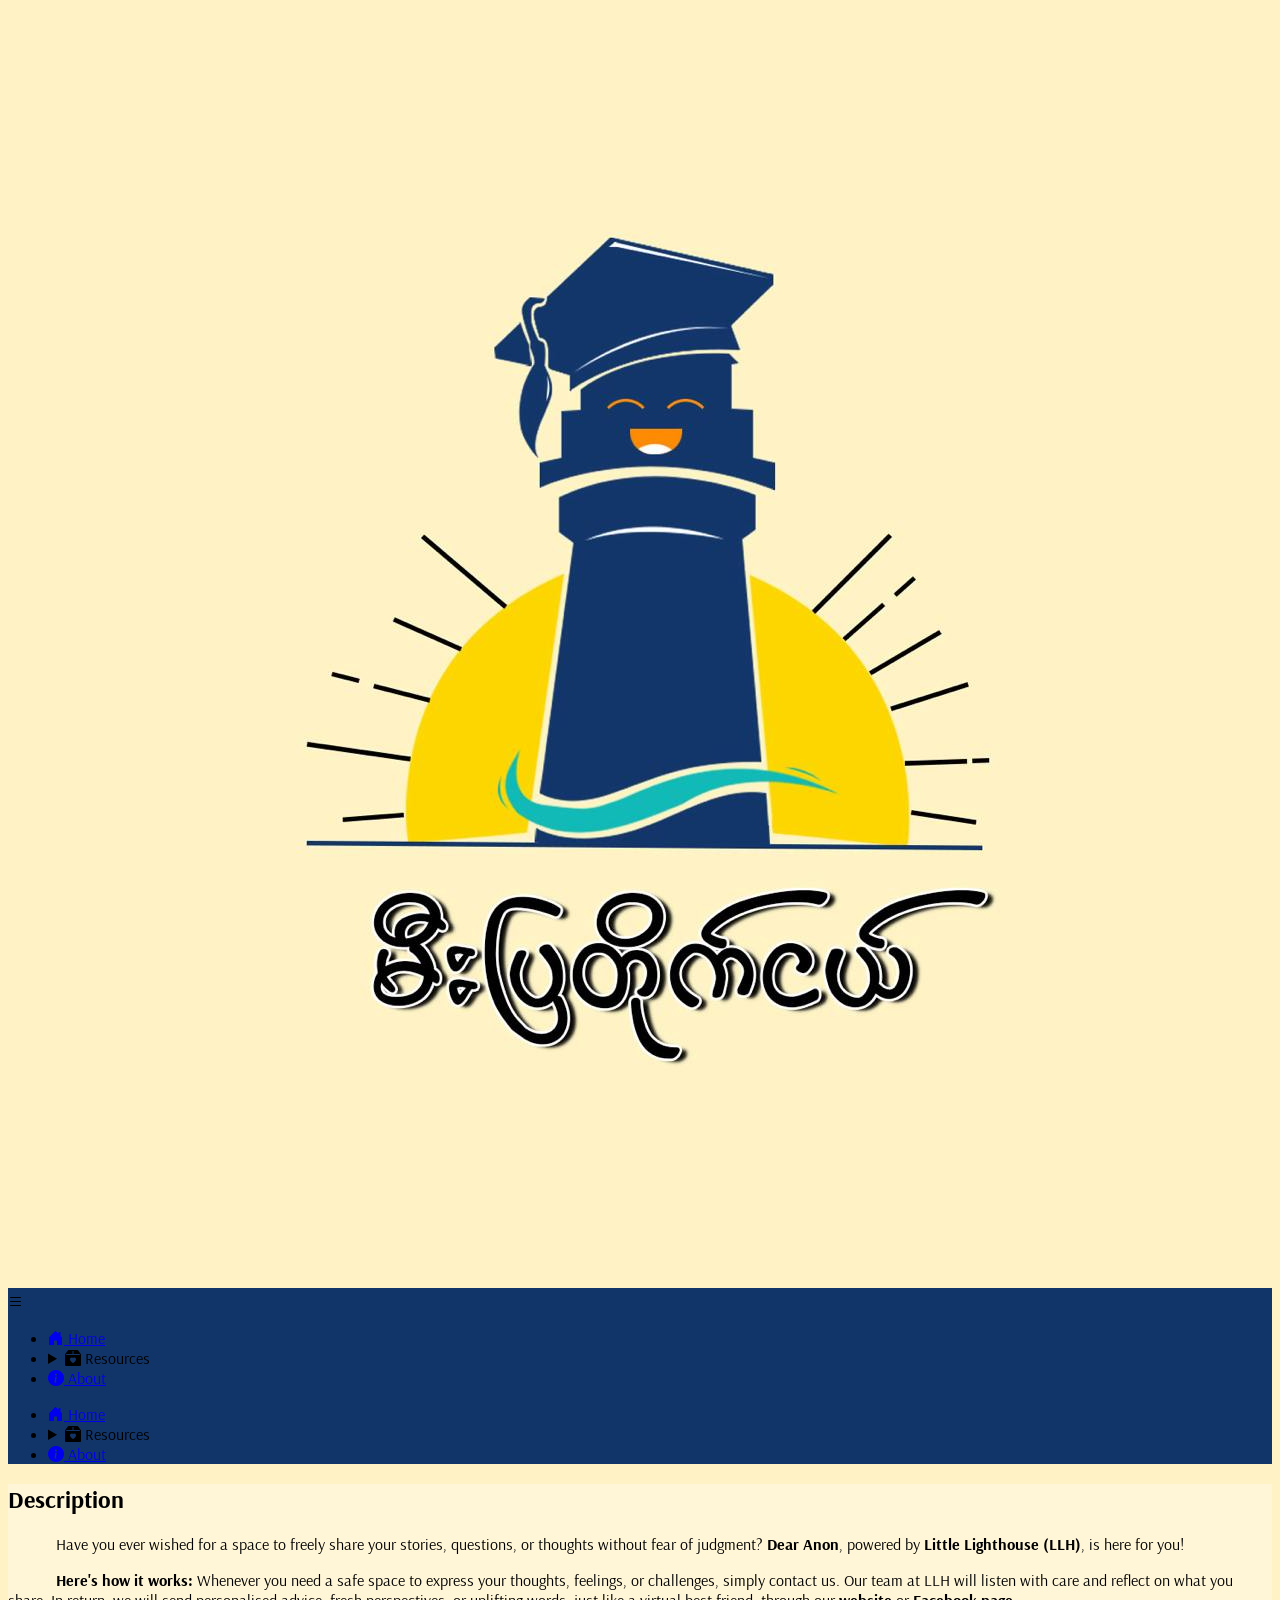
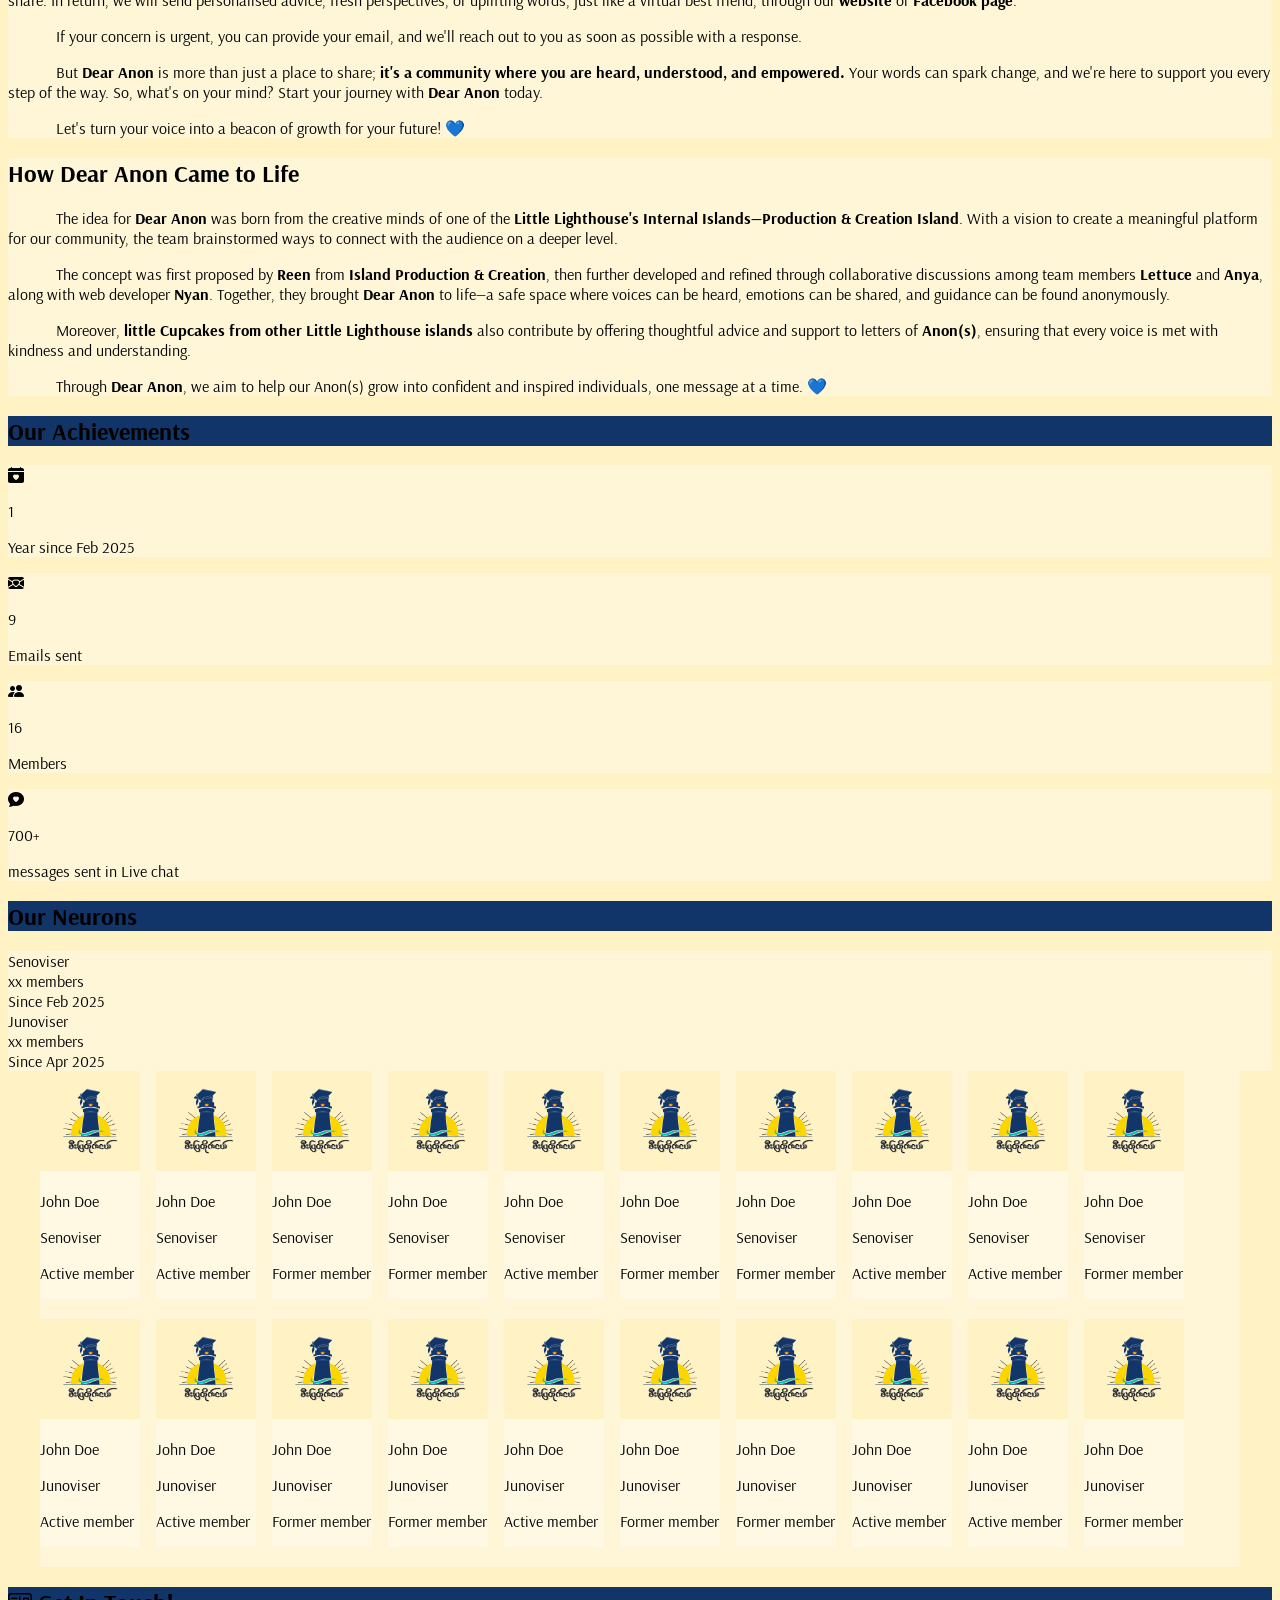
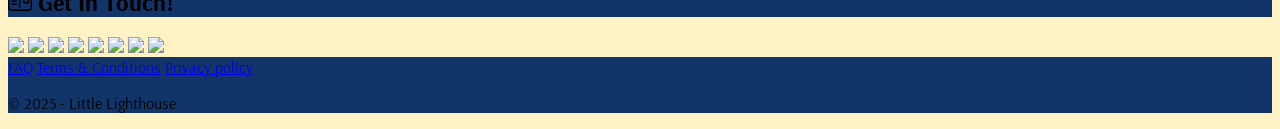
==== pages/about.html @ 39c06d92 "v3.0.0-beta.1 ## [3.0.0-beta.1] ### Added - Add README.md - Add Achievement section in About page" ====
<!DOCTYPE html>
<html lang="en">
    <head>
        <meta charset="UTF-8"/>
        <meta name="viewport" content="width=device-width, initial-scale=1.0"/>
        <meta name="keywords" content="Dear Anon, Dearanon, Little Lighthouse, LLH">
        <meta name="robots" content="index, follow">
        <meta http-equiv="Content-Type" content="text/html; charset=UTF-8">
        <meta name="language" content="English">
        <meta name="revisit-after" content="28 days days">
        <meta name="author" content="Little Lighthouse">
        <link rel="shortcut icon" href="../assets/images/Org Logo.jpeg" type="image/x-icon">

        <!-- Primary Meta Tags -->
        <title>About us</title>
        <meta name="title" content="Dear Anon | Home">
        <meta name="description" content="With Dear Anon, you have a safe space to share, get support, and receive advice, all with understanding and no judgment.">

        <!-- Open Graph / Facebook -->
        <meta property="og:type" content="website">
        <meta property="og:url" content="https://dearanon.site/">
        <meta property="og:title" content="Dear Anon | Home">
        <meta property="og:description" content="With Dear Anon, you have a safe space to share, get support, and receive advice, all with understanding and no judgment.">
        <meta property="og:image" content="https://dearanon.site/assets/Logo-Bma6ckAa.png">

        <!-- Twitter -->
        <meta property="twitter:card" content="summary_large_image">
        <meta property="twitter:url" content="https://dearanon.site/">
        <meta property="twitter:title" content="Dear Anon | Home">
        <meta property="twitter:description" content="With Dear Anon, you have a safe space to share, get support, and receive advice, all with understanding and no judgment.">
        <meta property="twitter:image" content="https://dearanon.site/assets/Logo-Bma6ckAa.png">

        <!-- Frameworks -->
         <link href="https://cdn.jsdelivr.net/npm/daisyui@5" rel="stylesheet" type="text/css"/>
        <script src="https://cdn.jsdelivr.net/npm/@tailwindcss/browser@4"></script>
        <script src="https://code.jquery.com/jquery-3.7.1.min.js" integrity="sha256-/JqT3SQfawRcv/BIHPThkBvs0OEvtFFmqPF/lYI/Cxo=" crossorigin="anonymous"></script>

        <!-- Bootstrap Icons -->
        <link rel="stylesheet" href="https://cdn.jsdelivr.net/npm/bootstrap-icons@1.10.5/font/bootstrap-icons.css"/>

        <!--Fonts-->
        <link rel="preconnect" href="https://fonts.googleapis.com" />
        <link rel="preconnect" href="https://fonts.gstatic.com" crossorigin />
        <link href="https://fonts.googleapis.com/css2?family=Kanit:ital,wght@0,100;0,200;0,300;0,400;0,500;0,600;0,700;0,800;0,900;1,100;1,200;1,300;1,400;1,500;1,600;1,700;1,800;1,900&family=Patrick+Hand&display=swap" rel="stylesheet"/>
        
        <script type="module" crossorigin src="/assets/index-8KTnnre6.js"></script>
        <link rel="stylesheet" crossorigin href="../assets/css/style.css">
    </head>
    <body class="bg-theme2 min-h-screen">      
        <nav class="navbar bg-theme1 text-base-100 shadow-md fixed inset-x-0 top-0 z-[3]">
            <div class="flex-1">
                <a href="../index.html"><div class="avatar w-10"><img class="rounded-full" src="../assets/images/Org Logo.jpeg" alt="Organization Logo"/></div></a>
            </div>

            <div class="flex-none">
                <div class="dropdown dropdown-end md:hidden">
                <label tabIndex="0" class="btn btn-ghost text-base-100 btn-circle"><i class="bi bi-list text-2xl"></i></label>
                <ul tabIndex="0" class="menu menu-sm dropdown-content mt-3 z-[3] p-2 shadow bg-theme1 rounded-box w-80">
                    <li><a href="../index.html"><i class="bi bi-house-door-fill"></i> Home</a></li>
                    <li>
                        <details>
                            <summary><i class="bi bi-box2-heart-fill"></i> Resources</summary>
                            <ul class="bg-theme1 rounded-t-none p-2 z-[5]">
                                <li><a href="resources.html#Recommendations">Books & Movies Recommendation</a></li>
                                <li><a href="resources.html#conuselPageOrgs">Counselling Pages/Organization</a></li>
                                <li><a href="resources.html#mentalTools">Mental Health Tools</a></li>
                                <li><a href="resources.html#joinHelp">Join & Help</a></li>
                            </ul>
                        </details>
                    </li>
                    <li><a href="about.html"><i class="bi bi-info-circle-fill"></i> About</a></li>
                </ul>
            </div>

                <!-- Desktop Menu-->
                <ul class="menu menu-horizontal px-1 hidden md:flex items-center">
                    <li><a href="../index.html"><i class="bi bi-house-door-fill"></i> Home</a></li>
                    <li>
                        <details>
                            <summary><i class="bi bi-box2-heart-fill"></i> Resources</summary>
                            <ul class="bg-theme1 rounded-t-none p-2 z-[5]">
                                <li><a href="resources.html#Recommendations">Books & Movies Recommendation</a></li>
                                <li><a href="resources.html#conuselPageOrgs">Counselling Pages/Organization</a></li>
                                <li><a href="resources.html#mentalTools">Mental Health Tools</a></li>
                                <li><a href="resources.html#joinHelp">Join & Help</a></li>
                            </ul>
                        </details>
                    </li>
                    <li><a href="about.html"><i class="bi bi-info-circle-fill"></i> About</a></li>
                </ul>
            </div>
        </nav>

        <section class="StorySect py-20">
            <div class="flex justify-start">
                <div class="py-4 px-6 rounded-[60px] shadow-xl/30 w-9/10 md:w-3/5 bg-theme3 m-4">
                    <h2 class="font-bold mb-5 text-center text-2xl">Description</h2>
                    <p class="textIndent">Have you ever wished for a space to freely share your stories, questions, or thoughts without fear of judgment? <b>Dear Anon</b>, powered by <b>Little Lighthouse (LLH)</b>, is here for you!</p>
                    <p class="textIndent"><b>Here's how it works:</b> Whenever you need a safe space to express your thoughts, feelings, or challenges, simply contact us. Our team at LLH will listen with care and reflect on what you share. In return, we will send personalised advice, fresh perspectives, or uplifting words, just like a virtual best friend, through our <b>website</b> or <b>Facebook page</b>.</p>
                    <p class="textIndent">If your concern is urgent, you can provide your email, and we'll reach out to you as soon as possible with a response.</p>
                    <p class="textIndent">But <b>Dear Anon</b> is more than just a place to share; <b>it's a community where you are heard, understood, and empowered.</b> Your words can spark change, and we're here to support you every step of the way. So, what's on your mind? Start your journey with <b>Dear Anon</b> today.</p>
                    <p class="textIndent">Let's turn your voice into a beacon of growth for your future! 💙</p>
                </div>
            </div>
                
            <div class="flex justify-end">
                <div class="py-4 px-6 rounded-[60px] shadow-xl/30 w-9/10 md:w-3/5 bg-theme3 m-4">
                    <h2 class="font-bold mb-5 text-center text-2xl">How Dear Anon Came to Life</h2>
                    <p class="textIndent">The idea for <b>Dear Anon</b> was born from the creative minds of one of the <b>Little Lighthouse's Internal Islands—Production & Creation Island</b>. With a vision to create a meaningful platform for our community, the team brainstormed ways to connect with the audience on a deeper level.</p>
                    <p class="textIndent">The concept was first proposed by <b>Reen</b> from <b>Island Production & Creation</b>, then further developed and refined through collaborative discussions among team members <b>Lettuce</b> and <b>Anya</b>, along with web developer <b>Nyan</b>. Together, they brought <b>Dear Anon</b> to life—a safe space where voices can be heard, emotions can be shared, and guidance can be found anonymously.</p>
                    <p class="textIndent">Moreover, <b>little Cupcakes from other Little Lighthouse islands</b> also contribute by offering thoughtful advice and support to letters of <b>Anon(s)</b>, ensuring that every voice is met with kindness and understanding.</p>
                    <p class="textIndent">Through <b>Dear Anon</b>, we aim to help our Anon(s) grow into confident and inspired individuals, one message at a time. 💙</p>
                </div>
            </div>
        </section>

        <section class="stat py-10">
            <h1 class="mb-10 text-center font-bold text-4xl bg-theme1 text-neutral-content mx-auto p-3 w-fit rounded-xl">Our Achievements</h1>
            <div class="flex justify-center flex-wrap mb-12">
                <div class="py-3 px-4 shadow-xl/30 bg-theme3 m-2 text-center w-[200px] rounded-xl">
                    <div class="text-5xl text-[#123569] mb-4"><i class="bi bi-calendar-heart-fill"></i></div>
                    <p class="text-4xl font-bold text-slate-800">1</p>
                    <p class="text-base text-gray-600 mt-1 font-semibold">Year since Feb 2025</p>
                </div>
            
                <div class="py-3 px-4 shadow-xl/30 bg-theme3 m-2 text-center w-[200px] rounded-xl">
                    <div class="text-5xl text-[#123569] mb-4"><i class="bi bi-envelope-heart-fill"></i></div>
                    <p class="text-4xl font-bold text-slate-800">9</p>
                    <p class="text-base text-gray-600 mt-1 font-semibold">Emails sent</p>
                </div>
            
                <div class="py-3 px-4 shadow-xl/30 bg-theme3 m-2 text-center w-[200px] rounded-xl">
                    <div class="text-5xl text-[#123569] mb-4"><i class="bi bi-people-fill"></i></div>
                    <p class="text-4xl font-bold text-slate-800">16</p>
                    <p class="text-base text-gray-600 mt-1 font-semibold">Members</p>
                </div>
            
                <div class="py-3 px-4 shadow-xl/30 bg-theme3 m-2 text-center w-[200px] rounded-xl">
                    <div class="text-5xl text-[#123569] mb-4"><i class="bi bi-chat-heart-fill"></i></div>
                    <p class="text-4xl font-bold text-slate-800">700+</p>
                    <p class="text-base text-gray-600 mt-1 font-semibold">messages sent in Live chat</p>
                </div>
            </div>
        </section>

        <section class="member py-10">
            <h1 class="mb-10 text-center font-bold text-4xl bg-theme1 text-neutral-content mx-auto p-3 w-fit rounded-xl">Our Neurons</h1>
            <div class="flex justify-center flex-wrap mb-12">
                <div class="py-3 px-4 shadow-xl/30 bg-theme3 m-2 rounded-xl">
                    <div class="stat-title">Senoviser</div>
                    <div class="stat-value">xx members</div>
                    <div class="stat-desc">Since Feb 2025</div>
                </div>
            
                <div class="py-3 px-4 shadow-xl/30 bg-theme3 m-2 rounded-xl">
                    <div class="stat-title">Junoviser</div>
                    <div class="stat-value">xx members</div>
                    <div class="stat-desc">Since Apr 2025</div>
                </div>
            </div>

            <div class="Senoviser wrapper bg-theme3 p-3 rounded-xl shadow-xl/30">
                <div class="flex Senoviser-items-container">
                    <div class="p-4 shadow-xl/30 bg-theme3 m-2 rounded-xl w-[152px] h-[220px] flex flex-col items-center justify-center text-center">
                        <img class="rounded-full pb-4" width="100px" src="../assets/images/Org Logo.jpeg"/>
                        <p class="font-semibold">John Doe</p>
                        <p class="font-semibold">Senoviser</p>
                        <p class="text-sm text-gray-600">Active member</p>
                    </div>
                    <div class="p-4 shadow-xl/30 bg-theme3 m-2 rounded-xl w-[152px] h-[220px] flex flex-col items-center justify-center text-center">
                        <img class="rounded-full pb-4" width="100px" src="../assets/images/Org Logo.jpeg"/>
                        <p class="font-semibold">John Doe</p>
                        <p class="font-semibold">Senoviser</p>
                        <p class="text-sm text-gray-600">Active member</p>
                    </div>
                    <div class="p-4 shadow-xl/30 bg-theme3 m-2 rounded-xl w-[152px] h-[220px] flex flex-col items-center justify-center text-center">
                        <img class="rounded-full pb-4" width="100px" src="../assets/images/Org Logo.jpeg"/>
                        <p class="font-semibold">John Doe</p>
                        <p class="font-semibold">Senoviser</p>
                        <p class="text-sm text-gray-600">Former member</p>
                    </div>
                    <div class="p-4 shadow-xl/30 bg-theme3 m-2 rounded-xl w-[152px] h-[220px] flex flex-col items-center justify-center text-center">
                        <img class="rounded-full pb-4" width="100px" src="../assets/images/Org Logo.jpeg"/>
                        <p class="font-semibold">John Doe</p>
                        <p class="font-semibold">Senoviser</p>
                        <p class="text-sm text-gray-600">Former member</p>
                    </div>
                    <div class="p-4 shadow-xl/30 bg-theme3 m-2 rounded-xl w-[152px] h-[220px] flex flex-col items-center justify-center text-center">
                        <img class="rounded-full pb-4" width="100px" src="../assets/images/Org Logo.jpeg"/>
                        <p class="font-semibold">John Doe</p>
                        <p class="font-semibold">Senoviser</p>
                        <p class="text-sm text-gray-600">Active member</p>
                    </div>
                    <div class="p-4 shadow-xl/30 bg-theme3 m-2 rounded-xl w-[152px] h-[220px] flex flex-col items-center justify-center text-center">
                        <img class="rounded-full pb-4" width="100px" src="../assets/images/Org Logo.jpeg"/>
                        <p class="font-semibold">John Doe</p>
                        <p class="font-semibold">Senoviser</p>
                        <p class="text-sm text-gray-600">Former member</p>
                    </div>
                    <div class="p-4 shadow-xl/30 bg-theme3 m-2 rounded-xl w-[152px] h-[220px] flex flex-col items-center justify-center text-center">
                        <img class="rounded-full pb-4" width="100px" src="../assets/images/Org Logo.jpeg"/>
                        <p class="font-semibold">John Doe</p>
                        <p class="font-semibold">Senoviser</p>
                        <p class="text-sm text-gray-600">Former member</p>
                    </div>
                    <div class="p-4 shadow-xl/30 bg-theme3 m-2 rounded-xl w-[152px] h-[220px] flex flex-col items-center justify-center text-center">
                        <img class="rounded-full pb-4" width="100px" src="../assets/images/Org Logo.jpeg"/>
                        <p class="font-semibold">John Doe</p>
                        <p class="font-semibold">Senoviser</p>
                        <p class="text-sm text-gray-600">Active member</p>
                    </div>
                    <div class="p-4 shadow-xl/30 bg-theme3 m-2 rounded-xl w-[152px] h-[220px] flex flex-col items-center justify-center text-center">
                        <img class="rounded-full pb-4" width="100px" src="../assets/images/Org Logo.jpeg"/>
                        <p class="font-semibold">John Doe</p>
                        <p class="font-semibold">Senoviser</p>
                        <p class="text-sm text-gray-600">Active member</p>
                    </div>
                    <div class="p-4 shadow-xl/30 bg-theme3 m-2 rounded-xl w-[152px] h-[220px] flex flex-col items-center justify-center text-center">
                        <img class="rounded-full pb-4" width="100px" src="../assets/images/Org Logo.jpeg"/>
                        <p class="font-semibold">John Doe</p>
                        <p class="font-semibold">Senoviser</p>
                        <p class="text-sm text-gray-600">Former member</p>
                    </div>
                </div>
                
                <div class="flex Junoviser-items-container">
                    <div class="p-4 shadow-xl/30 bg-theme3 m-2 rounded-xl w-[152px] h-[220px] flex flex-col items-center justify-center text-center">
                        <img class="rounded-full pb-4" width="100px" src="../assets/images/Org Logo.jpeg"/>
                        <p class="font-semibold">John Doe</p>
                        <p class="font-semibold">Junoviser</p>
                        <p class="text-sm text-gray-600">Active member</p>
                    </div>
                    <div class="p-4 shadow-xl/30 bg-theme3 m-2 rounded-xl w-[152px] h-[220px] flex flex-col items-center justify-center text-center">
                        <img class="rounded-full pb-4" width="100px" src="../assets/images/Org Logo.jpeg"/>
                        <p class="font-semibold">John Doe</p>
                        <p class="font-semibold">Junoviser</p>
                        <p class="text-sm text-gray-600">Active member</p>
                    </div>
                    <div class="p-4 shadow-xl/30 bg-theme3 m-2 rounded-xl w-[152px] h-[220px] flex flex-col items-center justify-center text-center">
                        <img class="rounded-full pb-4" width="100px" src="../assets/images/Org Logo.jpeg"/>
                        <p class="font-semibold">John Doe</p>
                        <p class="font-semibold">Junoviser</p>
                        <p class="text-sm text-gray-600">Former member</p>
                    </div>
                    <div class="p-4 shadow-xl/30 bg-theme3 m-2 rounded-xl w-[152px] h-[220px] flex flex-col items-center justify-center text-center">
                        <img class="rounded-full pb-4" width="100px" src="../assets/images/Org Logo.jpeg"/>
                        <p class="font-semibold">John Doe</p>
                        <p class="font-semibold">Junoviser</p>
                        <p class="text-sm text-gray-600">Former member</p>
                    </div>
                    <div class="p-4 shadow-xl/30 bg-theme3 m-2 rounded-xl w-[152px] h-[220px] flex flex-col items-center justify-center text-center">
                        <img class="rounded-full pb-4" width="100px" src="../assets/images/Org Logo.jpeg"/>
                        <p class="font-semibold">John Doe</p>
                        <p class="font-semibold">Junoviser</p>
                        <p class="text-sm text-gray-600">Active member</p>
                    </div>
                    <div class="p-4 shadow-xl/30 bg-theme3 m-2 rounded-xl w-[152px] h-[220px] flex flex-col items-center justify-center text-center">
                        <img class="rounded-full pb-4" width="100px" src="../assets/images/Org Logo.jpeg"/>
                        <p class="font-semibold">John Doe</p>
                        <p class="font-semibold">Junoviser</p>
                        <p class="text-sm text-gray-600">Former member</p>
                    </div>
                    <div class="p-4 shadow-xl/30 bg-theme3 m-2 rounded-xl w-[152px] h-[220px] flex flex-col items-center justify-center text-center">
                        <img class="rounded-full pb-4" width="100px" src="../assets/images/Org Logo.jpeg"/>
                        <p class="font-semibold">John Doe</p>
                        <p class="font-semibold">Junoviser</p>
                        <p class="text-sm text-gray-600">Former member</p>
                    </div>
                    <div class="p-4 shadow-xl/30 bg-theme3 m-2 rounded-xl w-[152px] h-[220px] flex flex-col items-center justify-center text-center">
                        <img class="rounded-full pb-4" width="100px" src="../assets/images/Org Logo.jpeg"/>
                        <p class="font-semibold">John Doe</p>
                        <p class="font-semibold">Junoviser</p>
                        <p class="text-sm text-gray-600">Active member</p>
                    </div>
                    <div class="p-4 shadow-xl/30 bg-theme3 m-2 rounded-xl w-[152px] h-[220px] flex flex-col items-center justify-center text-center">
                        <img class="rounded-full pb-4" width="100px" src="../assets/images/Org Logo.jpeg"/>
                        <p class="font-semibold">John Doe</p>
                        <p class="font-semibold">Junoviser</p>
                        <p class="text-sm text-gray-600">Active member</p>
                    </div>
                    <div class="p-4 shadow-xl/30 bg-theme3 m-2 rounded-xl w-[152px] h-[220px] flex flex-col items-center justify-center text-center">
                        <img class="rounded-full pb-4" width="100px" src="../assets/images/Org Logo.jpeg"/>
                        <p class="font-semibold">John Doe</p>
                        <p class="font-semibold">Junoviser</p>
                        <p class="text-sm text-gray-600">Former member</p>
                    </div>
                </div>
            </div>
        </section>

        <section class="contact py-20">
            <h1 class="mb-10 text-center font-bold text-4xl bg-theme1 text-neutral-content mx-auto p-3 w-fit rounded-xl"><i class="bi bi-postcard"></i> Get In Touch!</h1>
                <div class="flex justify-center flex-wrap">
                    <a class="m-2" href="https://www.facebook.com/profile.php?id=100094347565758"><img class="h-10" src="https://img.shields.io/badge/Facebook-1877F2?style=for-the-badge&logo=facebook&logoColor=white"></a>
                    <!--a class="m-2" href=""><img class="h-10" src="https://img.shields.io/badge/Instagram-E4405F?style=for-the-badge&logo=instagram&logoColor=white"></a-->
                    <a class="m-2" href="https://www.linkedin.com/company/little-lighthouse/"><img class="h-10" src="https://img.shields.io/badge/LinkedIn-0077B5?style=for-the-badge&logo=linkedin&logoColor=white"></a>
                    <a class="m-2" href="https://youtube.com/channel/UC7fp0ij5qIm_C1EJyovxSpQ?si=TiDICmaNg9dz-HBD"><img class="h-10" src="https://img.shields.io/badge/YouTube-FF0000?style=for-the-badge&logo=youtube&logoColor=white"></a>
                    <a class="m-2" href="https://t.me/+TxWFd67aPqYyYmFl"><img class="h-10" src="https://img.shields.io/badge/Telegram-2CA5E0?style=for-the-badge&logo=telegram&logoColor=white"></a>
                    <a class="m-2" href="https://little-lighthouse.github.io/Lighthouse/"><img class="h-10" src="https://img.shields.io/badge/Official%20Website-255E63?style=for-the-badge&logo=About.me&logoColor=white"></a>
                    <a class="m-2" href="maito:littlelighthouse23@gmail.com"><img class="h-10" src="https://img.shields.io/badge/Gmail-D14836?style=for-the-badge&logo=gmail&logoColor=white"></a>
                    <a class="m-2" href="https://www.tiktok.com/@llh_0325?is_from_webapp=1&sender_device=pc"><img class="h-10" src="https://img.shields.io/badge/TikTok-000000?style=for-the-badge&logo=tiktok&logoColor=white"></a>
                    <a class="m-2" href="https://x.com/LLH0325"><img class="h-10" src="https://img.shields.io/badge/X%20(Twitter)-000000?style=for-the-badge&logo=x&logoColor=white"></a>
                </div>
        </section>


        <footer class="text-center bg-theme1 text-primary-content p-2">
            <div class="flex flex-wrap justify-center mb-2">
                <a href="faq.html" class="link link-hover m-2"> FAQ</a>
                <a href="terms-condition.html" class="link link-hover m-2"> Terms & Conditions</a>
                <a href="privacy-policy.html" class="link link-hover m-2"> Privacy policy</a>
            </div>
            <p class="my-1">© 2025 - Little Lighthouse</p>
        </footer>
    </body>
</html>
---- assets/css/style.css ----
@import url("https://fonts.googleapis.com/css2?family=Arsenal:ital,wght@0,400;0,700;1,400;1,700&display=swap");
@import url("https://fonts.googleapis.com/css2?family=Kanit:ital,wght@0,100;0,200;0,300;0,400;0,500;0,600;0,700;0,800;0,900;1,100;1,200;1,300;1,400;1,500;1,600;1,700;1,800;1,900&display=swap");

* {
  box-sizing: border-box;
}
body {
  font-family: "Arsenal", serif;
}
html {
  scroll-behavior: smooth;
}
.bg-theme1 {
  background-color: #123569;
}
.bg-theme2 {
  background-color: #fff2c5;
}
.bg-theme3 {
  background: rgba(255, 255, 255, 0.3);
}

.StorySect div p{
  text-indent: 3em;
}

.hero {
  position: relative;
  overflow: hidden;
  margin: 0;
}
.hero::after {
  content: "";
  position: absolute;
  top: 0;
  left: 0;
  width: 100%;
  height: 100%;
  background: linear-gradient(180deg, #b43a3a00 0%, #fff2c5 100%);
  z-index: 1;
}
header,
.textArea {
  background-color: #12366a;
}
.resourcePgSect {
  display: none;
}

.formContainer {
  margin: 90px 10px;
  background: rgba(255, 255, 255, 0.3);
  border-radius: 16px;
  box-shadow: 0 4px 30px #0000001a;
  backdrop-filter: blur(7.2px);
  -webkit-backdrop-filter: blur(7.2px);
  border: 1px solid #ffffff42;
  border-radius: 20px;
  font-family: "Kanit", sans-serif;
}
input,
textarea {
  border-radius: 15px;
}
.form-control {
  display: block;
  width: 100%;
  padding: 0.375rem 0.75rem;
  font-size: 1rem;
  font-weight: 400;
  line-height: 1.5;
  color: #212529;
  background-color: #fff;
  background-clip: padding-box;
  border: 1px solid #ced4da;
  -webkit-appearance: none;
  -moz-appearance: none;
  appearance: none;
  border-radius: 0.375rem;
  transition: border-color 0.15s ease-in-out, box-shadow 0.15s ease-in-out;
}

.Senoviser.wrapper {
  width: 100%;
  max-width: 1200px;
  margin: 0 auto;
  position: relative;
  overflow: hidden;
}

/* Container for all the member items */
.Senoviser-items-container {
  display: flex;
  animation: scroll-left 42s linear infinite;
  gap: 16px;
  padding-bottom: 20px;
  flex-wrap: nowrap;
}
.Senoviser-items-container > div {
  flex-shrink: 0;
}
.Junoviser-items-container {
  display: flex;
  animation: scroll-right 42s linear infinite;
  gap: 16px;
  padding-bottom: 20px;
  flex-wrap: nowrap;
}
.Junoviser-items-container > div {
  flex-shrink: 0;
}

@keyframes scroll-left {
  0% {
    transform: translateX(100vw);
  }
  50% {
    transform: translateX(calc(-1 * ((152px + 16px) * 11)));
  }
  100% {
    transform: translateX(100vw);
  }
}
@keyframes scroll-right {
  0% {
    transform: translateX(calc(-1 * ((152px + 16px) * 11)));
  }
  50% {
    transform: translateX(100vw);
  }
  100% {
    transform: translateX(calc(-1 * ((152px + 16px) * 11)));
  }
}

.imgStyleCat {
  margin: 0 auto;
  width: fit-content;
}
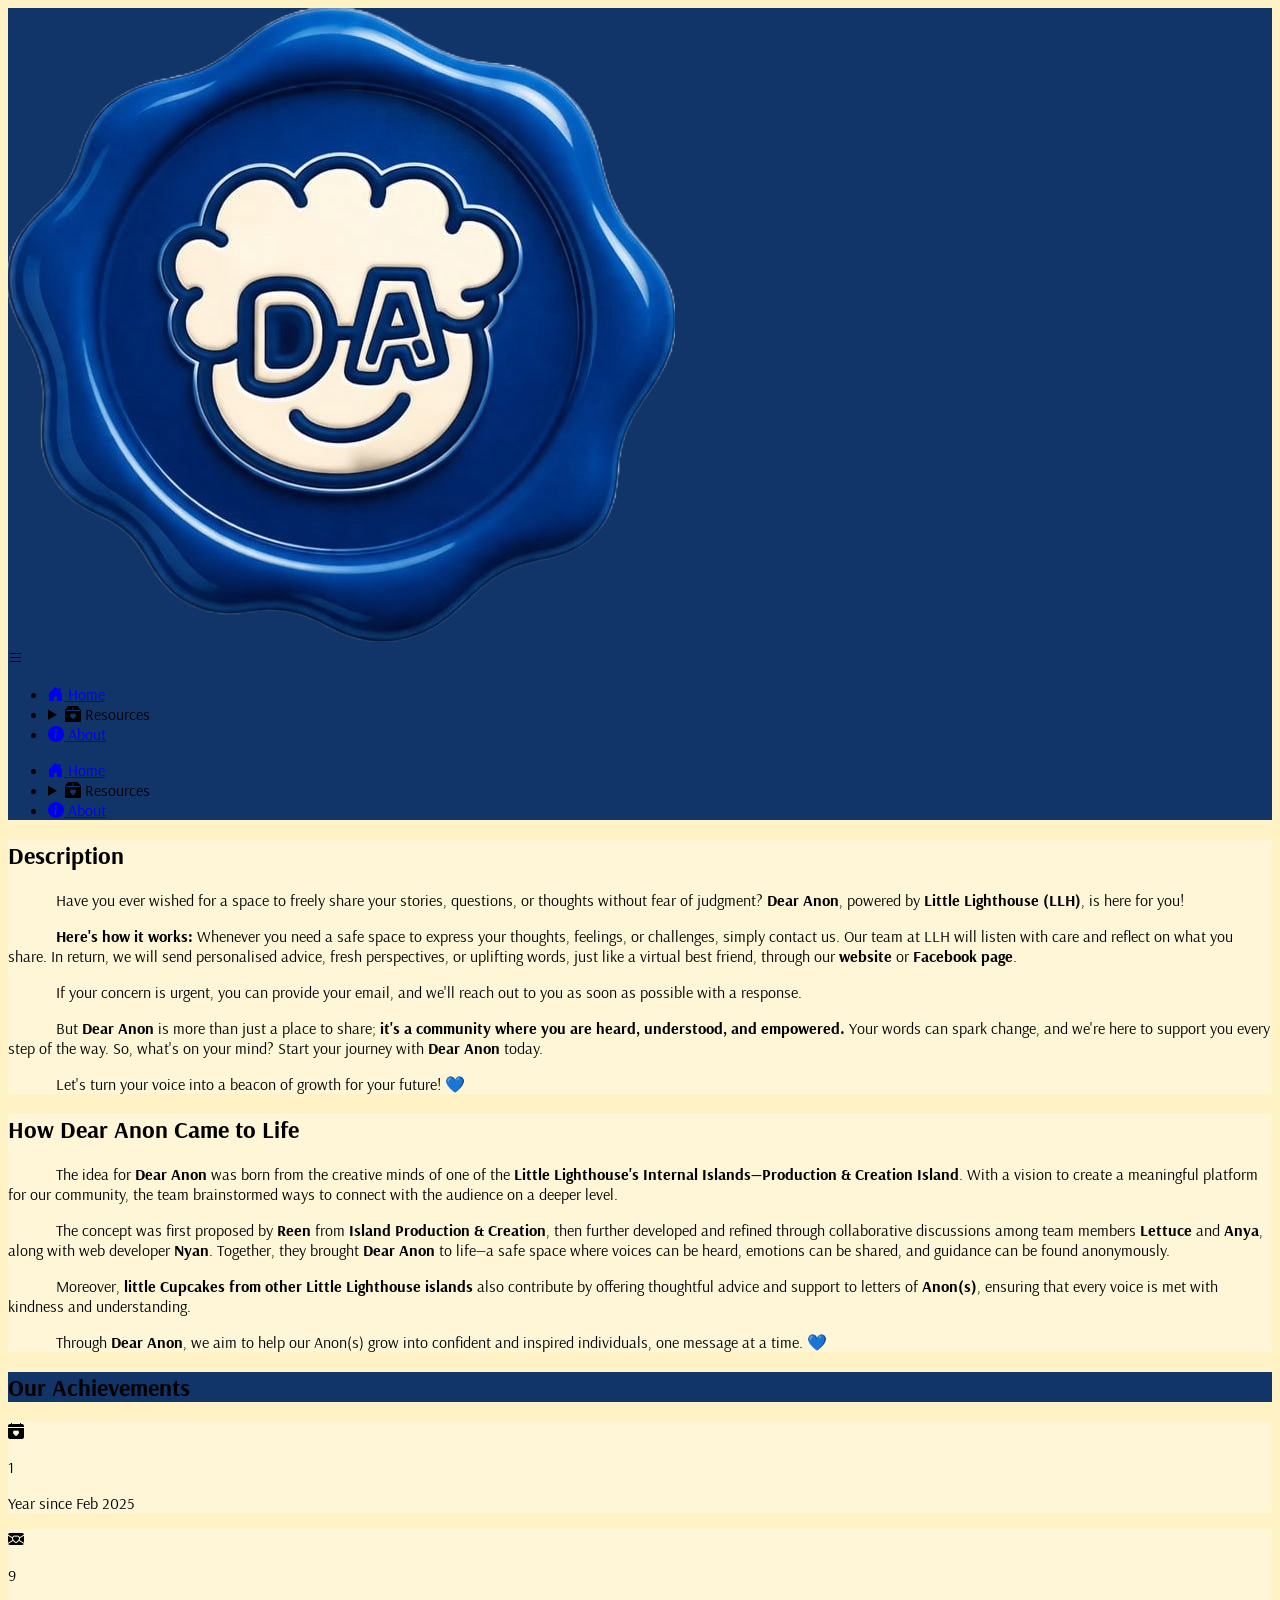
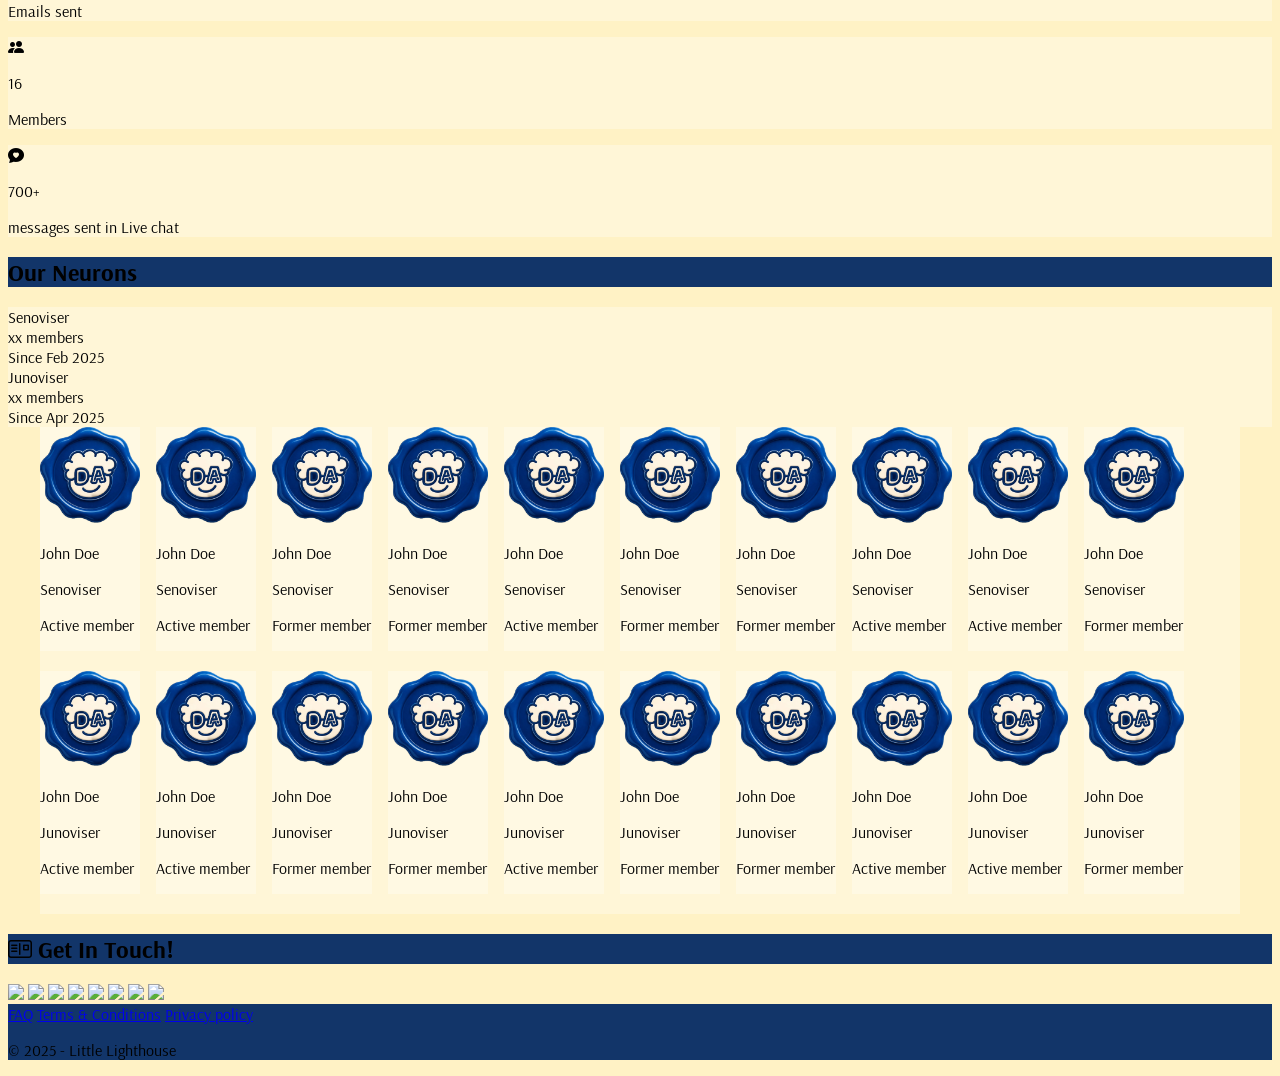
==== commit c931e350: "v3.0.0-beta.2 ## [3.0.0-beta.2] ### Added - Add Telegram link - Add PWA capbailities - Add sw.js" ====
--- a/pages/about.html
+++ b/pages/about.html
@@ -9,7 +9,7 @@
         <meta name="language" content="English">
         <meta name="revisit-after" content="28 days days">
         <meta name="author" content="Little Lighthouse">
-        <link rel="shortcut icon" href="../assets/images/Org Logo.jpeg" type="image/x-icon">
+        <link rel="shortcut icon" href="../assets/images/Project_Logo.png" type="image/x-icon">
 
         <!-- Primary Meta Tags -->
         <title>About us</title>
@@ -18,17 +18,17 @@
 
         <!-- Open Graph / Facebook -->
         <meta property="og:type" content="website">
-        <meta property="og:url" content="https://dearanon.site/">
+        <meta property="og:url" content="https://little-lighthouse.github.io/Dear_Anon_3.0/">
         <meta property="og:title" content="Dear Anon | Home">
         <meta property="og:description" content="With Dear Anon, you have a safe space to share, get support, and receive advice, all with understanding and no judgment.">
-        <meta property="og:image" content="https://dearanon.site/assets/Logo-Bma6ckAa.png">
+        <meta property="og:image" content="https://little-lighthouse.github.io/Dear_Anon_3.0/assets/images/Project_Logo.png">
 
         <!-- Twitter -->
         <meta property="twitter:card" content="summary_large_image">
-        <meta property="twitter:url" content="https://dearanon.site/">
+        <meta property="twitter:url" content="https://little-lighthouse.github.io/Dear_Anon_3.0/">
         <meta property="twitter:title" content="Dear Anon | Home">
         <meta property="twitter:description" content="With Dear Anon, you have a safe space to share, get support, and receive advice, all with understanding and no judgment.">
-        <meta property="twitter:image" content="https://dearanon.site/assets/Logo-Bma6ckAa.png">
+        <meta property="twitter:image" content="https://little-lighthouse.github.io/Dear_Anon_3.0/assets/images/Project_Logo.png">
 
         <!-- Frameworks -->
          <link href="https://cdn.jsdelivr.net/npm/daisyui@5" rel="stylesheet" type="text/css"/>
@@ -49,7 +49,7 @@
     <body class="bg-theme2 min-h-screen">      
         <nav class="navbar bg-theme1 text-base-100 shadow-md fixed inset-x-0 top-0 z-[3]">
             <div class="flex-1">
-                <a href="../index.html"><div class="avatar w-10"><img class="rounded-full" src="../assets/images/Org Logo.jpeg" alt="Organization Logo"/></div></a>
+                <a href="../index.html"><div class="avatar w-10"><img class="rounded-full" src="../assets/images/Project_Logo.png" alt="Organization Logo"/></div></a>
             </div>
 
             <div class="flex-none">
@@ -162,61 +162,61 @@
             <div class="Senoviser wrapper bg-theme3 p-3 rounded-xl shadow-xl/30">
                 <div class="flex Senoviser-items-container">
                     <div class="p-4 shadow-xl/30 bg-theme3 m-2 rounded-xl w-[152px] h-[220px] flex flex-col items-center justify-center text-center">
-                        <img class="rounded-full pb-4" width="100px" src="../assets/images/Org Logo.jpeg"/>
-                        <p class="font-semibold">John Doe</p>
-                        <p class="font-semibold">Senoviser</p>
-                        <p class="text-sm text-gray-600">Active member</p>
-                    </div>
-                    <div class="p-4 shadow-xl/30 bg-theme3 m-2 rounded-xl w-[152px] h-[220px] flex flex-col items-center justify-center text-center">
-                        <img class="rounded-full pb-4" width="100px" src="../assets/images/Org Logo.jpeg"/>
-                        <p class="font-semibold">John Doe</p>
-                        <p class="font-semibold">Senoviser</p>
-                        <p class="text-sm text-gray-600">Active member</p>
-                    </div>
-                    <div class="p-4 shadow-xl/30 bg-theme3 m-2 rounded-xl w-[152px] h-[220px] flex flex-col items-center justify-center text-center">
-                        <img class="rounded-full pb-4" width="100px" src="../assets/images/Org Logo.jpeg"/>
-                        <p class="font-semibold">John Doe</p>
-                        <p class="font-semibold">Senoviser</p>
-                        <p class="text-sm text-gray-600">Former member</p>
-                    </div>
-                    <div class="p-4 shadow-xl/30 bg-theme3 m-2 rounded-xl w-[152px] h-[220px] flex flex-col items-center justify-center text-center">
-                        <img class="rounded-full pb-4" width="100px" src="../assets/images/Org Logo.jpeg"/>
-                        <p class="font-semibold">John Doe</p>
-                        <p class="font-semibold">Senoviser</p>
-                        <p class="text-sm text-gray-600">Former member</p>
-                    </div>
-                    <div class="p-4 shadow-xl/30 bg-theme3 m-2 rounded-xl w-[152px] h-[220px] flex flex-col items-center justify-center text-center">
-                        <img class="rounded-full pb-4" width="100px" src="../assets/images/Org Logo.jpeg"/>
-                        <p class="font-semibold">John Doe</p>
-                        <p class="font-semibold">Senoviser</p>
-                        <p class="text-sm text-gray-600">Active member</p>
-                    </div>
-                    <div class="p-4 shadow-xl/30 bg-theme3 m-2 rounded-xl w-[152px] h-[220px] flex flex-col items-center justify-center text-center">
-                        <img class="rounded-full pb-4" width="100px" src="../assets/images/Org Logo.jpeg"/>
-                        <p class="font-semibold">John Doe</p>
-                        <p class="font-semibold">Senoviser</p>
-                        <p class="text-sm text-gray-600">Former member</p>
-                    </div>
-                    <div class="p-4 shadow-xl/30 bg-theme3 m-2 rounded-xl w-[152px] h-[220px] flex flex-col items-center justify-center text-center">
-                        <img class="rounded-full pb-4" width="100px" src="../assets/images/Org Logo.jpeg"/>
-                        <p class="font-semibold">John Doe</p>
-                        <p class="font-semibold">Senoviser</p>
-                        <p class="text-sm text-gray-600">Former member</p>
-                    </div>
-                    <div class="p-4 shadow-xl/30 bg-theme3 m-2 rounded-xl w-[152px] h-[220px] flex flex-col items-center justify-center text-center">
-                        <img class="rounded-full pb-4" width="100px" src="../assets/images/Org Logo.jpeg"/>
-                        <p class="font-semibold">John Doe</p>
-                        <p class="font-semibold">Senoviser</p>
-                        <p class="text-sm text-gray-600">Active member</p>
-                    </div>
-                    <div class="p-4 shadow-xl/30 bg-theme3 m-2 rounded-xl w-[152px] h-[220px] flex flex-col items-center justify-center text-center">
-                        <img class="rounded-full pb-4" width="100px" src="../assets/images/Org Logo.jpeg"/>
-                        <p class="font-semibold">John Doe</p>
-                        <p class="font-semibold">Senoviser</p>
-                        <p class="text-sm text-gray-600">Active member</p>
-                    </div>
-                    <div class="p-4 shadow-xl/30 bg-theme3 m-2 rounded-xl w-[152px] h-[220px] flex flex-col items-center justify-center text-center">
-                        <img class="rounded-full pb-4" width="100px" src="../assets/images/Org Logo.jpeg"/>
+                        <img class="rounded-full pb-4" width="100px" src="../assets/images/Project_Logo.png"/>
+                        <p class="font-semibold">John Doe</p>
+                        <p class="font-semibold">Senoviser</p>
+                        <p class="text-sm text-gray-600">Active member</p>
+                    </div>
+                    <div class="p-4 shadow-xl/30 bg-theme3 m-2 rounded-xl w-[152px] h-[220px] flex flex-col items-center justify-center text-center">
+                        <img class="rounded-full pb-4" width="100px" src="../assets/images/Project_Logo.png"/>
+                        <p class="font-semibold">John Doe</p>
+                        <p class="font-semibold">Senoviser</p>
+                        <p class="text-sm text-gray-600">Active member</p>
+                    </div>
+                    <div class="p-4 shadow-xl/30 bg-theme3 m-2 rounded-xl w-[152px] h-[220px] flex flex-col items-center justify-center text-center">
+                        <img class="rounded-full pb-4" width="100px" src="../assets/images/Project_Logo.png"/>
+                        <p class="font-semibold">John Doe</p>
+                        <p class="font-semibold">Senoviser</p>
+                        <p class="text-sm text-gray-600">Former member</p>
+                    </div>
+                    <div class="p-4 shadow-xl/30 bg-theme3 m-2 rounded-xl w-[152px] h-[220px] flex flex-col items-center justify-center text-center">
+                        <img class="rounded-full pb-4" width="100px" src="../assets/images/Project_Logo.png"/>
+                        <p class="font-semibold">John Doe</p>
+                        <p class="font-semibold">Senoviser</p>
+                        <p class="text-sm text-gray-600">Former member</p>
+                    </div>
+                    <div class="p-4 shadow-xl/30 bg-theme3 m-2 rounded-xl w-[152px] h-[220px] flex flex-col items-center justify-center text-center">
+                        <img class="rounded-full pb-4" width="100px" src="../assets/images/Project_Logo.png"/>
+                        <p class="font-semibold">John Doe</p>
+                        <p class="font-semibold">Senoviser</p>
+                        <p class="text-sm text-gray-600">Active member</p>
+                    </div>
+                    <div class="p-4 shadow-xl/30 bg-theme3 m-2 rounded-xl w-[152px] h-[220px] flex flex-col items-center justify-center text-center">
+                        <img class="rounded-full pb-4" width="100px" src="../assets/images/Project_Logo.png"/>
+                        <p class="font-semibold">John Doe</p>
+                        <p class="font-semibold">Senoviser</p>
+                        <p class="text-sm text-gray-600">Former member</p>
+                    </div>
+                    <div class="p-4 shadow-xl/30 bg-theme3 m-2 rounded-xl w-[152px] h-[220px] flex flex-col items-center justify-center text-center">
+                        <img class="rounded-full pb-4" width="100px" src="../assets/images/Project_Logo.png"/>
+                        <p class="font-semibold">John Doe</p>
+                        <p class="font-semibold">Senoviser</p>
+                        <p class="text-sm text-gray-600">Former member</p>
+                    </div>
+                    <div class="p-4 shadow-xl/30 bg-theme3 m-2 rounded-xl w-[152px] h-[220px] flex flex-col items-center justify-center text-center">
+                        <img class="rounded-full pb-4" width="100px" src="../assets/images/Project_Logo.png"/>
+                        <p class="font-semibold">John Doe</p>
+                        <p class="font-semibold">Senoviser</p>
+                        <p class="text-sm text-gray-600">Active member</p>
+                    </div>
+                    <div class="p-4 shadow-xl/30 bg-theme3 m-2 rounded-xl w-[152px] h-[220px] flex flex-col items-center justify-center text-center">
+                        <img class="rounded-full pb-4" width="100px" src="../assets/images/Project_Logo.png"/>
+                        <p class="font-semibold">John Doe</p>
+                        <p class="font-semibold">Senoviser</p>
+                        <p class="text-sm text-gray-600">Active member</p>
+                    </div>
+                    <div class="p-4 shadow-xl/30 bg-theme3 m-2 rounded-xl w-[152px] h-[220px] flex flex-col items-center justify-center text-center">
+                        <img class="rounded-full pb-4" width="100px" src="../assets/images/Project_Logo.png"/>
                         <p class="font-semibold">John Doe</p>
                         <p class="font-semibold">Senoviser</p>
                         <p class="text-sm text-gray-600">Former member</p>
@@ -225,61 +225,61 @@
                 
                 <div class="flex Junoviser-items-container">
                     <div class="p-4 shadow-xl/30 bg-theme3 m-2 rounded-xl w-[152px] h-[220px] flex flex-col items-center justify-center text-center">
-                        <img class="rounded-full pb-4" width="100px" src="../assets/images/Org Logo.jpeg"/>
-                        <p class="font-semibold">John Doe</p>
-                        <p class="font-semibold">Junoviser</p>
-                        <p class="text-sm text-gray-600">Active member</p>
-                    </div>
-                    <div class="p-4 shadow-xl/30 bg-theme3 m-2 rounded-xl w-[152px] h-[220px] flex flex-col items-center justify-center text-center">
-                        <img class="rounded-full pb-4" width="100px" src="../assets/images/Org Logo.jpeg"/>
-                        <p class="font-semibold">John Doe</p>
-                        <p class="font-semibold">Junoviser</p>
-                        <p class="text-sm text-gray-600">Active member</p>
-                    </div>
-                    <div class="p-4 shadow-xl/30 bg-theme3 m-2 rounded-xl w-[152px] h-[220px] flex flex-col items-center justify-center text-center">
-                        <img class="rounded-full pb-4" width="100px" src="../assets/images/Org Logo.jpeg"/>
-                        <p class="font-semibold">John Doe</p>
-                        <p class="font-semibold">Junoviser</p>
-                        <p class="text-sm text-gray-600">Former member</p>
-                    </div>
-                    <div class="p-4 shadow-xl/30 bg-theme3 m-2 rounded-xl w-[152px] h-[220px] flex flex-col items-center justify-center text-center">
-                        <img class="rounded-full pb-4" width="100px" src="../assets/images/Org Logo.jpeg"/>
-                        <p class="font-semibold">John Doe</p>
-                        <p class="font-semibold">Junoviser</p>
-                        <p class="text-sm text-gray-600">Former member</p>
-                    </div>
-                    <div class="p-4 shadow-xl/30 bg-theme3 m-2 rounded-xl w-[152px] h-[220px] flex flex-col items-center justify-center text-center">
-                        <img class="rounded-full pb-4" width="100px" src="../assets/images/Org Logo.jpeg"/>
-                        <p class="font-semibold">John Doe</p>
-                        <p class="font-semibold">Junoviser</p>
-                        <p class="text-sm text-gray-600">Active member</p>
-                    </div>
-                    <div class="p-4 shadow-xl/30 bg-theme3 m-2 rounded-xl w-[152px] h-[220px] flex flex-col items-center justify-center text-center">
-                        <img class="rounded-full pb-4" width="100px" src="../assets/images/Org Logo.jpeg"/>
-                        <p class="font-semibold">John Doe</p>
-                        <p class="font-semibold">Junoviser</p>
-                        <p class="text-sm text-gray-600">Former member</p>
-                    </div>
-                    <div class="p-4 shadow-xl/30 bg-theme3 m-2 rounded-xl w-[152px] h-[220px] flex flex-col items-center justify-center text-center">
-                        <img class="rounded-full pb-4" width="100px" src="../assets/images/Org Logo.jpeg"/>
-                        <p class="font-semibold">John Doe</p>
-                        <p class="font-semibold">Junoviser</p>
-                        <p class="text-sm text-gray-600">Former member</p>
-                    </div>
-                    <div class="p-4 shadow-xl/30 bg-theme3 m-2 rounded-xl w-[152px] h-[220px] flex flex-col items-center justify-center text-center">
-                        <img class="rounded-full pb-4" width="100px" src="../assets/images/Org Logo.jpeg"/>
-                        <p class="font-semibold">John Doe</p>
-                        <p class="font-semibold">Junoviser</p>
-                        <p class="text-sm text-gray-600">Active member</p>
-                    </div>
-                    <div class="p-4 shadow-xl/30 bg-theme3 m-2 rounded-xl w-[152px] h-[220px] flex flex-col items-center justify-center text-center">
-                        <img class="rounded-full pb-4" width="100px" src="../assets/images/Org Logo.jpeg"/>
-                        <p class="font-semibold">John Doe</p>
-                        <p class="font-semibold">Junoviser</p>
-                        <p class="text-sm text-gray-600">Active member</p>
-                    </div>
-                    <div class="p-4 shadow-xl/30 bg-theme3 m-2 rounded-xl w-[152px] h-[220px] flex flex-col items-center justify-center text-center">
-                        <img class="rounded-full pb-4" width="100px" src="../assets/images/Org Logo.jpeg"/>
+                        <img class="rounded-full pb-4" width="100px" src="../assets/images/Project_Logo.png"/>
+                        <p class="font-semibold">John Doe</p>
+                        <p class="font-semibold">Junoviser</p>
+                        <p class="text-sm text-gray-600">Active member</p>
+                    </div>
+                    <div class="p-4 shadow-xl/30 bg-theme3 m-2 rounded-xl w-[152px] h-[220px] flex flex-col items-center justify-center text-center">
+                        <img class="rounded-full pb-4" width="100px" src="../assets/images/Project_Logo.png"/>
+                        <p class="font-semibold">John Doe</p>
+                        <p class="font-semibold">Junoviser</p>
+                        <p class="text-sm text-gray-600">Active member</p>
+                    </div>
+                    <div class="p-4 shadow-xl/30 bg-theme3 m-2 rounded-xl w-[152px] h-[220px] flex flex-col items-center justify-center text-center">
+                        <img class="rounded-full pb-4" width="100px" src="../assets/images/Project_Logo.png"/>
+                        <p class="font-semibold">John Doe</p>
+                        <p class="font-semibold">Junoviser</p>
+                        <p class="text-sm text-gray-600">Former member</p>
+                    </div>
+                    <div class="p-4 shadow-xl/30 bg-theme3 m-2 rounded-xl w-[152px] h-[220px] flex flex-col items-center justify-center text-center">
+                        <img class="rounded-full pb-4" width="100px" src="../assets/images/Project_Logo.png"/>
+                        <p class="font-semibold">John Doe</p>
+                        <p class="font-semibold">Junoviser</p>
+                        <p class="text-sm text-gray-600">Former member</p>
+                    </div>
+                    <div class="p-4 shadow-xl/30 bg-theme3 m-2 rounded-xl w-[152px] h-[220px] flex flex-col items-center justify-center text-center">
+                        <img class="rounded-full pb-4" width="100px" src="../assets/images/Project_Logo.png"/>
+                        <p class="font-semibold">John Doe</p>
+                        <p class="font-semibold">Junoviser</p>
+                        <p class="text-sm text-gray-600">Active member</p>
+                    </div>
+                    <div class="p-4 shadow-xl/30 bg-theme3 m-2 rounded-xl w-[152px] h-[220px] flex flex-col items-center justify-center text-center">
+                        <img class="rounded-full pb-4" width="100px" src="../assets/images/Project_Logo.png"/>
+                        <p class="font-semibold">John Doe</p>
+                        <p class="font-semibold">Junoviser</p>
+                        <p class="text-sm text-gray-600">Former member</p>
+                    </div>
+                    <div class="p-4 shadow-xl/30 bg-theme3 m-2 rounded-xl w-[152px] h-[220px] flex flex-col items-center justify-center text-center">
+                        <img class="rounded-full pb-4" width="100px" src="../assets/images/Project_Logo.png"/>
+                        <p class="font-semibold">John Doe</p>
+                        <p class="font-semibold">Junoviser</p>
+                        <p class="text-sm text-gray-600">Former member</p>
+                    </div>
+                    <div class="p-4 shadow-xl/30 bg-theme3 m-2 rounded-xl w-[152px] h-[220px] flex flex-col items-center justify-center text-center">
+                        <img class="rounded-full pb-4" width="100px" src="../assets/images/Project_Logo.png"/>
+                        <p class="font-semibold">John Doe</p>
+                        <p class="font-semibold">Junoviser</p>
+                        <p class="text-sm text-gray-600">Active member</p>
+                    </div>
+                    <div class="p-4 shadow-xl/30 bg-theme3 m-2 rounded-xl w-[152px] h-[220px] flex flex-col items-center justify-center text-center">
+                        <img class="rounded-full pb-4" width="100px" src="../assets/images/Project_Logo.png"/>
+                        <p class="font-semibold">John Doe</p>
+                        <p class="font-semibold">Junoviser</p>
+                        <p class="text-sm text-gray-600">Active member</p>
+                    </div>
+                    <div class="p-4 shadow-xl/30 bg-theme3 m-2 rounded-xl w-[152px] h-[220px] flex flex-col items-center justify-center text-center">
+                        <img class="rounded-full pb-4" width="100px" src="../assets/images/Project_Logo.png"/>
                         <p class="font-semibold">John Doe</p>
                         <p class="font-semibold">Junoviser</p>
                         <p class="text-sm text-gray-600">Former member</p>
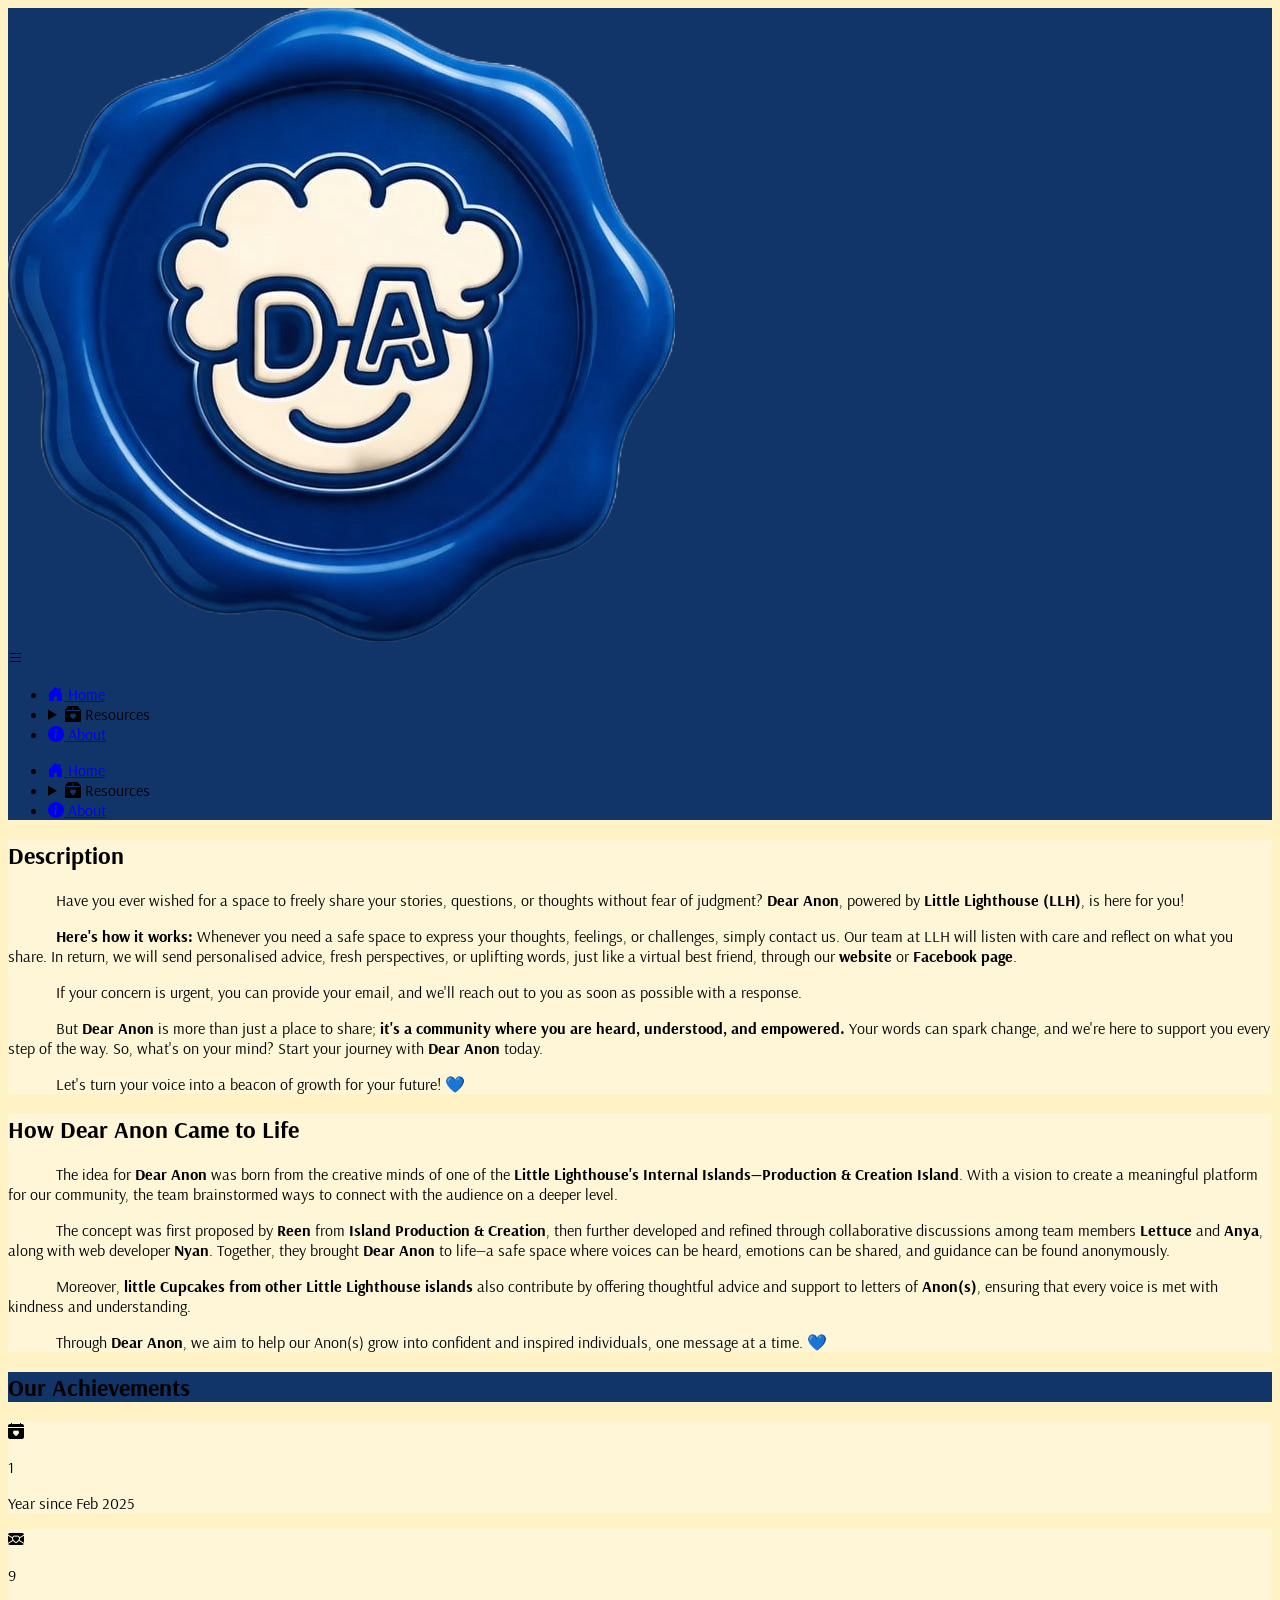
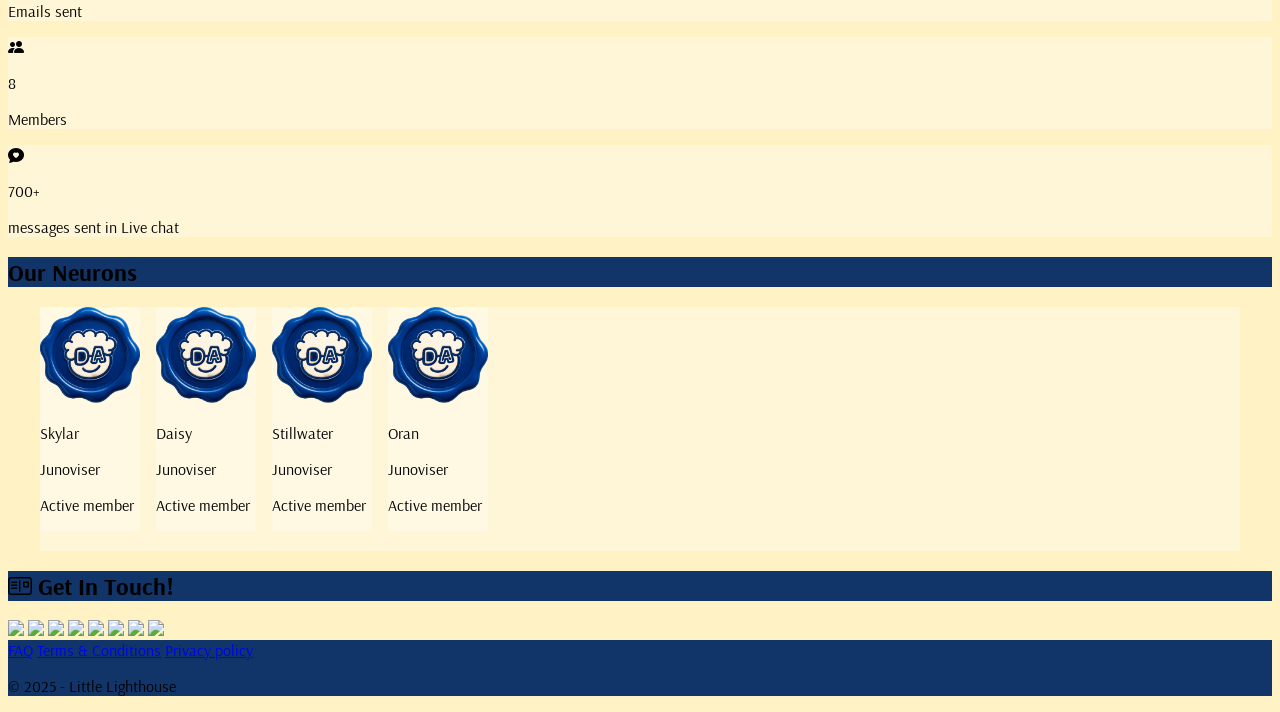
==== commit f50eba2b: "## [3.0.0-beta.3] ## [3.0.0-beta.3] ### Changed - Update member section with actual data - Update" ====
--- a/pages/about.html
+++ b/pages/about.html
@@ -43,7 +43,6 @@
         <link rel="preconnect" href="https://fonts.gstatic.com" crossorigin />
         <link href="https://fonts.googleapis.com/css2?family=Kanit:ital,wght@0,100;0,200;0,300;0,400;0,500;0,600;0,700;0,800;0,900;1,100;1,200;1,300;1,400;1,500;1,600;1,700;1,800;1,900&family=Patrick+Hand&display=swap" rel="stylesheet"/>
         
-        <script type="module" crossorigin src="/assets/index-8KTnnre6.js"></script>
         <link rel="stylesheet" crossorigin href="../assets/css/style.css">
     </head>
     <body class="bg-theme2 min-h-screen">      
@@ -131,7 +130,7 @@
             
                 <div class="py-3 px-4 shadow-xl/30 bg-theme3 m-2 text-center w-[200px] rounded-xl">
                     <div class="text-5xl text-[#123569] mb-4"><i class="bi bi-people-fill"></i></div>
-                    <p class="text-4xl font-bold text-slate-800">16</p>
+                    <p class="text-4xl font-bold text-slate-800">8</p>
                     <p class="text-base text-gray-600 mt-1 font-semibold">Members</p>
                 </div>
             
@@ -145,7 +144,7 @@
 
         <section class="member py-10">
             <h1 class="mb-10 text-center font-bold text-4xl bg-theme1 text-neutral-content mx-auto p-3 w-fit rounded-xl">Our Neurons</h1>
-            <div class="flex justify-center flex-wrap mb-12">
+            <!--div class="flex justify-center flex-wrap mb-12">
                 <div class="py-3 px-4 shadow-xl/30 bg-theme3 m-2 rounded-xl">
                     <div class="stat-title">Senoviser</div>
                     <div class="stat-value">xx members</div>
@@ -157,132 +156,96 @@
                     <div class="stat-value">xx members</div>
                     <div class="stat-desc">Since Apr 2025</div>
                 </div>
-            </div>
+            </div-->
 
             <div class="Senoviser wrapper bg-theme3 p-3 rounded-xl shadow-xl/30">
-                <div class="flex Senoviser-items-container">
-                    <div class="p-4 shadow-xl/30 bg-theme3 m-2 rounded-xl w-[152px] h-[220px] flex flex-col items-center justify-center text-center">
-                        <img class="rounded-full pb-4" width="100px" src="../assets/images/Project_Logo.png"/>
-                        <p class="font-semibold">John Doe</p>
-                        <p class="font-semibold">Senoviser</p>
-                        <p class="text-sm text-gray-600">Active member</p>
-                    </div>
-                    <div class="p-4 shadow-xl/30 bg-theme3 m-2 rounded-xl w-[152px] h-[220px] flex flex-col items-center justify-center text-center">
-                        <img class="rounded-full pb-4" width="100px" src="../assets/images/Project_Logo.png"/>
-                        <p class="font-semibold">John Doe</p>
-                        <p class="font-semibold">Senoviser</p>
-                        <p class="text-sm text-gray-600">Active member</p>
-                    </div>
-                    <div class="p-4 shadow-xl/30 bg-theme3 m-2 rounded-xl w-[152px] h-[220px] flex flex-col items-center justify-center text-center">
-                        <img class="rounded-full pb-4" width="100px" src="../assets/images/Project_Logo.png"/>
-                        <p class="font-semibold">John Doe</p>
-                        <p class="font-semibold">Senoviser</p>
-                        <p class="text-sm text-gray-600">Former member</p>
-                    </div>
-                    <div class="p-4 shadow-xl/30 bg-theme3 m-2 rounded-xl w-[152px] h-[220px] flex flex-col items-center justify-center text-center">
-                        <img class="rounded-full pb-4" width="100px" src="../assets/images/Project_Logo.png"/>
-                        <p class="font-semibold">John Doe</p>
-                        <p class="font-semibold">Senoviser</p>
-                        <p class="text-sm text-gray-600">Former member</p>
-                    </div>
-                    <div class="p-4 shadow-xl/30 bg-theme3 m-2 rounded-xl w-[152px] h-[220px] flex flex-col items-center justify-center text-center">
-                        <img class="rounded-full pb-4" width="100px" src="../assets/images/Project_Logo.png"/>
-                        <p class="font-semibold">John Doe</p>
-                        <p class="font-semibold">Senoviser</p>
-                        <p class="text-sm text-gray-600">Active member</p>
-                    </div>
-                    <div class="p-4 shadow-xl/30 bg-theme3 m-2 rounded-xl w-[152px] h-[220px] flex flex-col items-center justify-center text-center">
-                        <img class="rounded-full pb-4" width="100px" src="../assets/images/Project_Logo.png"/>
-                        <p class="font-semibold">John Doe</p>
-                        <p class="font-semibold">Senoviser</p>
-                        <p class="text-sm text-gray-600">Former member</p>
-                    </div>
-                    <div class="p-4 shadow-xl/30 bg-theme3 m-2 rounded-xl w-[152px] h-[220px] flex flex-col items-center justify-center text-center">
-                        <img class="rounded-full pb-4" width="100px" src="../assets/images/Project_Logo.png"/>
-                        <p class="font-semibold">John Doe</p>
-                        <p class="font-semibold">Senoviser</p>
-                        <p class="text-sm text-gray-600">Former member</p>
-                    </div>
-                    <div class="p-4 shadow-xl/30 bg-theme3 m-2 rounded-xl w-[152px] h-[220px] flex flex-col items-center justify-center text-center">
-                        <img class="rounded-full pb-4" width="100px" src="../assets/images/Project_Logo.png"/>
-                        <p class="font-semibold">John Doe</p>
-                        <p class="font-semibold">Senoviser</p>
-                        <p class="text-sm text-gray-600">Active member</p>
-                    </div>
-                    <div class="p-4 shadow-xl/30 bg-theme3 m-2 rounded-xl w-[152px] h-[220px] flex flex-col items-center justify-center text-center">
-                        <img class="rounded-full pb-4" width="100px" src="../assets/images/Project_Logo.png"/>
-                        <p class="font-semibold">John Doe</p>
-                        <p class="font-semibold">Senoviser</p>
-                        <p class="text-sm text-gray-600">Active member</p>
-                    </div>
-                    <div class="p-4 shadow-xl/30 bg-theme3 m-2 rounded-xl w-[152px] h-[220px] flex flex-col items-center justify-center text-center">
-                        <img class="rounded-full pb-4" width="100px" src="../assets/images/Project_Logo.png"/>
-                        <p class="font-semibold">John Doe</p>
-                        <p class="font-semibold">Senoviser</p>
-                        <p class="text-sm text-gray-600">Former member</p>
-                    </div>
-                </div>
+                <!--div class="flex Senoviser-items-container">
+                    <div class="p-4 shadow-xl/30 bg-theme3 m-2 rounded-xl w-[152px] h-[220px] flex flex-col items-center justify-center text-center">
+                        <img class="rounded-full pb-4" width="100px" src="../assets/images/Project_Logo.png"/>
+                        <p class="font-semibold">John Doe</p>
+                        <p class="font-semibold">Senoviser</p>
+                        <p class="text-sm text-gray-600">Active member</p>
+                    </div>
+                    <div class="p-4 shadow-xl/30 bg-theme3 m-2 rounded-xl w-[152px] h-[220px] flex flex-col items-center justify-center text-center">
+                        <img class="rounded-full pb-4" width="100px" src="../assets/images/Project_Logo.png"/>
+                        <p class="font-semibold">John Doe</p>
+                        <p class="font-semibold">Senoviser</p>
+                        <p class="text-sm text-gray-600">Active member</p>
+                    </div>
+                    <div class="p-4 shadow-xl/30 bg-theme3 m-2 rounded-xl w-[152px] h-[220px] flex flex-col items-center justify-center text-center">
+                        <img class="rounded-full pb-4" width="100px" src="../assets/images/Project_Logo.png"/>
+                        <p class="font-semibold">John Doe</p>
+                        <p class="font-semibold">Senoviser</p>
+                        <p class="text-sm text-gray-600">Former member</p>
+                    </div>
+                    <div class="p-4 shadow-xl/30 bg-theme3 m-2 rounded-xl w-[152px] h-[220px] flex flex-col items-center justify-center text-center">
+                        <img class="rounded-full pb-4" width="100px" src="../assets/images/Project_Logo.png"/>
+                        <p class="font-semibold">John Doe</p>
+                        <p class="font-semibold">Senoviser</p>
+                        <p class="text-sm text-gray-600">Former member</p>
+                    </div>
+                    <div class="p-4 shadow-xl/30 bg-theme3 m-2 rounded-xl w-[152px] h-[220px] flex flex-col items-center justify-center text-center">
+                        <img class="rounded-full pb-4" width="100px" src="../assets/images/Project_Logo.png"/>
+                        <p class="font-semibold">John Doe</p>
+                        <p class="font-semibold">Senoviser</p>
+                        <p class="text-sm text-gray-600">Active member</p>
+                    </div>
+                    <div class="p-4 shadow-xl/30 bg-theme3 m-2 rounded-xl w-[152px] h-[220px] flex flex-col items-center justify-center text-center">
+                        <img class="rounded-full pb-4" width="100px" src="../assets/images/Project_Logo.png"/>
+                        <p class="font-semibold">John Doe</p>
+                        <p class="font-semibold">Senoviser</p>
+                        <p class="text-sm text-gray-600">Former member</p>
+                    </div>
+                    <div class="p-4 shadow-xl/30 bg-theme3 m-2 rounded-xl w-[152px] h-[220px] flex flex-col items-center justify-center text-center">
+                        <img class="rounded-full pb-4" width="100px" src="../assets/images/Project_Logo.png"/>
+                        <p class="font-semibold">John Doe</p>
+                        <p class="font-semibold">Senoviser</p>
+                        <p class="text-sm text-gray-600">Former member</p>
+                    </div>
+                    <div class="p-4 shadow-xl/30 bg-theme3 m-2 rounded-xl w-[152px] h-[220px] flex flex-col items-center justify-center text-center">
+                        <img class="rounded-full pb-4" width="100px" src="../assets/images/Project_Logo.png"/>
+                        <p class="font-semibold">John Doe</p>
+                        <p class="font-semibold">Senoviser</p>
+                        <p class="text-sm text-gray-600">Active member</p>
+                    </div>
+                    <div class="p-4 shadow-xl/30 bg-theme3 m-2 rounded-xl w-[152px] h-[220px] flex flex-col items-center justify-center text-center">
+                        <img class="rounded-full pb-4" width="100px" src="../assets/images/Project_Logo.png"/>
+                        <p class="font-semibold">John Doe</p>
+                        <p class="font-semibold">Senoviser</p>
+                        <p class="text-sm text-gray-600">Active member</p>
+                    </div>
+                    <div class="p-4 shadow-xl/30 bg-theme3 m-2 rounded-xl w-[152px] h-[220px] flex flex-col items-center justify-center text-center">
+                        <img class="rounded-full pb-4" width="100px" src="../assets/images/Project_Logo.png"/>
+                        <p class="font-semibold">John Doe</p>
+                        <p class="font-semibold">Senoviser</p>
+                        <p class="text-sm text-gray-600">Former member</p>
+                    </div>
+                </div-->
                 
                 <div class="flex Junoviser-items-container">
                     <div class="p-4 shadow-xl/30 bg-theme3 m-2 rounded-xl w-[152px] h-[220px] flex flex-col items-center justify-center text-center">
                         <img class="rounded-full pb-4" width="100px" src="../assets/images/Project_Logo.png"/>
-                        <p class="font-semibold">John Doe</p>
-                        <p class="font-semibold">Junoviser</p>
-                        <p class="text-sm text-gray-600">Active member</p>
-                    </div>
-                    <div class="p-4 shadow-xl/30 bg-theme3 m-2 rounded-xl w-[152px] h-[220px] flex flex-col items-center justify-center text-center">
-                        <img class="rounded-full pb-4" width="100px" src="../assets/images/Project_Logo.png"/>
-                        <p class="font-semibold">John Doe</p>
-                        <p class="font-semibold">Junoviser</p>
-                        <p class="text-sm text-gray-600">Active member</p>
-                    </div>
-                    <div class="p-4 shadow-xl/30 bg-theme3 m-2 rounded-xl w-[152px] h-[220px] flex flex-col items-center justify-center text-center">
-                        <img class="rounded-full pb-4" width="100px" src="../assets/images/Project_Logo.png"/>
-                        <p class="font-semibold">John Doe</p>
-                        <p class="font-semibold">Junoviser</p>
-                        <p class="text-sm text-gray-600">Former member</p>
-                    </div>
-                    <div class="p-4 shadow-xl/30 bg-theme3 m-2 rounded-xl w-[152px] h-[220px] flex flex-col items-center justify-center text-center">
-                        <img class="rounded-full pb-4" width="100px" src="../assets/images/Project_Logo.png"/>
-                        <p class="font-semibold">John Doe</p>
-                        <p class="font-semibold">Junoviser</p>
-                        <p class="text-sm text-gray-600">Former member</p>
-                    </div>
-                    <div class="p-4 shadow-xl/30 bg-theme3 m-2 rounded-xl w-[152px] h-[220px] flex flex-col items-center justify-center text-center">
-                        <img class="rounded-full pb-4" width="100px" src="../assets/images/Project_Logo.png"/>
-                        <p class="font-semibold">John Doe</p>
-                        <p class="font-semibold">Junoviser</p>
-                        <p class="text-sm text-gray-600">Active member</p>
-                    </div>
-                    <div class="p-4 shadow-xl/30 bg-theme3 m-2 rounded-xl w-[152px] h-[220px] flex flex-col items-center justify-center text-center">
-                        <img class="rounded-full pb-4" width="100px" src="../assets/images/Project_Logo.png"/>
-                        <p class="font-semibold">John Doe</p>
-                        <p class="font-semibold">Junoviser</p>
-                        <p class="text-sm text-gray-600">Former member</p>
-                    </div>
-                    <div class="p-4 shadow-xl/30 bg-theme3 m-2 rounded-xl w-[152px] h-[220px] flex flex-col items-center justify-center text-center">
-                        <img class="rounded-full pb-4" width="100px" src="../assets/images/Project_Logo.png"/>
-                        <p class="font-semibold">John Doe</p>
-                        <p class="font-semibold">Junoviser</p>
-                        <p class="text-sm text-gray-600">Former member</p>
-                    </div>
-                    <div class="p-4 shadow-xl/30 bg-theme3 m-2 rounded-xl w-[152px] h-[220px] flex flex-col items-center justify-center text-center">
-                        <img class="rounded-full pb-4" width="100px" src="../assets/images/Project_Logo.png"/>
-                        <p class="font-semibold">John Doe</p>
-                        <p class="font-semibold">Junoviser</p>
-                        <p class="text-sm text-gray-600">Active member</p>
-                    </div>
-                    <div class="p-4 shadow-xl/30 bg-theme3 m-2 rounded-xl w-[152px] h-[220px] flex flex-col items-center justify-center text-center">
-                        <img class="rounded-full pb-4" width="100px" src="../assets/images/Project_Logo.png"/>
-                        <p class="font-semibold">John Doe</p>
-                        <p class="font-semibold">Junoviser</p>
-                        <p class="text-sm text-gray-600">Active member</p>
-                    </div>
-                    <div class="p-4 shadow-xl/30 bg-theme3 m-2 rounded-xl w-[152px] h-[220px] flex flex-col items-center justify-center text-center">
-                        <img class="rounded-full pb-4" width="100px" src="../assets/images/Project_Logo.png"/>
-                        <p class="font-semibold">John Doe</p>
-                        <p class="font-semibold">Junoviser</p>
-                        <p class="text-sm text-gray-600">Former member</p>
+                        <p class="font-semibold">Skylar</p>
+                        <p class="font-semibold">Junoviser</p>
+                        <p class="text-sm text-gray-600">Active member</p>
+                    </div>
+                    <div class="p-4 shadow-xl/30 bg-theme3 m-2 rounded-xl w-[152px] h-[220px] flex flex-col items-center justify-center text-center">
+                        <img class="rounded-full pb-4" width="100px" src="../assets/images/Project_Logo.png"/>
+                        <p class="font-semibold">Daisy</p>
+                        <p class="font-semibold">Junoviser</p>
+                        <p class="text-sm text-gray-600">Active member</p>
+                    </div>
+                    <div class="p-4 shadow-xl/30 bg-theme3 m-2 rounded-xl w-[152px] h-[220px] flex flex-col items-center justify-center text-center">
+                        <img class="rounded-full pb-4" width="100px" src="../assets/images/Project_Logo.png"/>
+                        <p class="font-semibold">Stillwater</p>
+                        <p class="font-semibold">Junoviser</p>
+                        <p class="text-sm text-gray-600">Active member</p>
+                    </div>
+                    <div class="p-4 shadow-xl/30 bg-theme3 m-2 rounded-xl w-[152px] h-[220px] flex flex-col items-center justify-center text-center">
+                        <img class="rounded-full pb-4" width="100px" src="../assets/images/Project_Logo.png"/>
+                        <p class="font-semibold">Oran</p>
+                        <p class="font-semibold">Junoviser</p>
+                        <p class="text-sm text-gray-600">Active member</p>
                     </div>
                 </div>
             </div>
--- a/assets/css/style.css
+++ b/assets/css/style.css
@@ -91,7 +91,7 @@
 /* Container for all the member items */
 .Senoviser-items-container {
   display: flex;
-  animation: scroll-left 42s linear infinite;
+  animation: scroll-left 30s linear infinite;
   gap: 16px;
   padding-bottom: 20px;
   flex-wrap: nowrap;
@@ -101,7 +101,7 @@
 }
 .Junoviser-items-container {
   display: flex;
-  animation: scroll-right 42s linear infinite;
+  animation: scroll-right 30s linear infinite;
   gap: 16px;
   padding-bottom: 20px;
   flex-wrap: nowrap;
@@ -115,7 +115,7 @@
     transform: translateX(100vw);
   }
   50% {
-    transform: translateX(calc(-1 * ((152px + 16px) * 11)));
+    transform: translateX(calc(-1 * ((152px + 16px) * 5)));
   }
   100% {
     transform: translateX(100vw);
@@ -123,13 +123,13 @@
 }
 @keyframes scroll-right {
   0% {
-    transform: translateX(calc(-1 * ((152px + 16px) * 11)));
+    transform: translateX(calc(-1 * ((152px + 16px) * 5)));
   }
   50% {
     transform: translateX(100vw);
   }
   100% {
-    transform: translateX(calc(-1 * ((152px + 16px) * 11)));
+    transform: translateX(calc(-1 * ((152px + 16px) * 5)));
   }
 }
 
